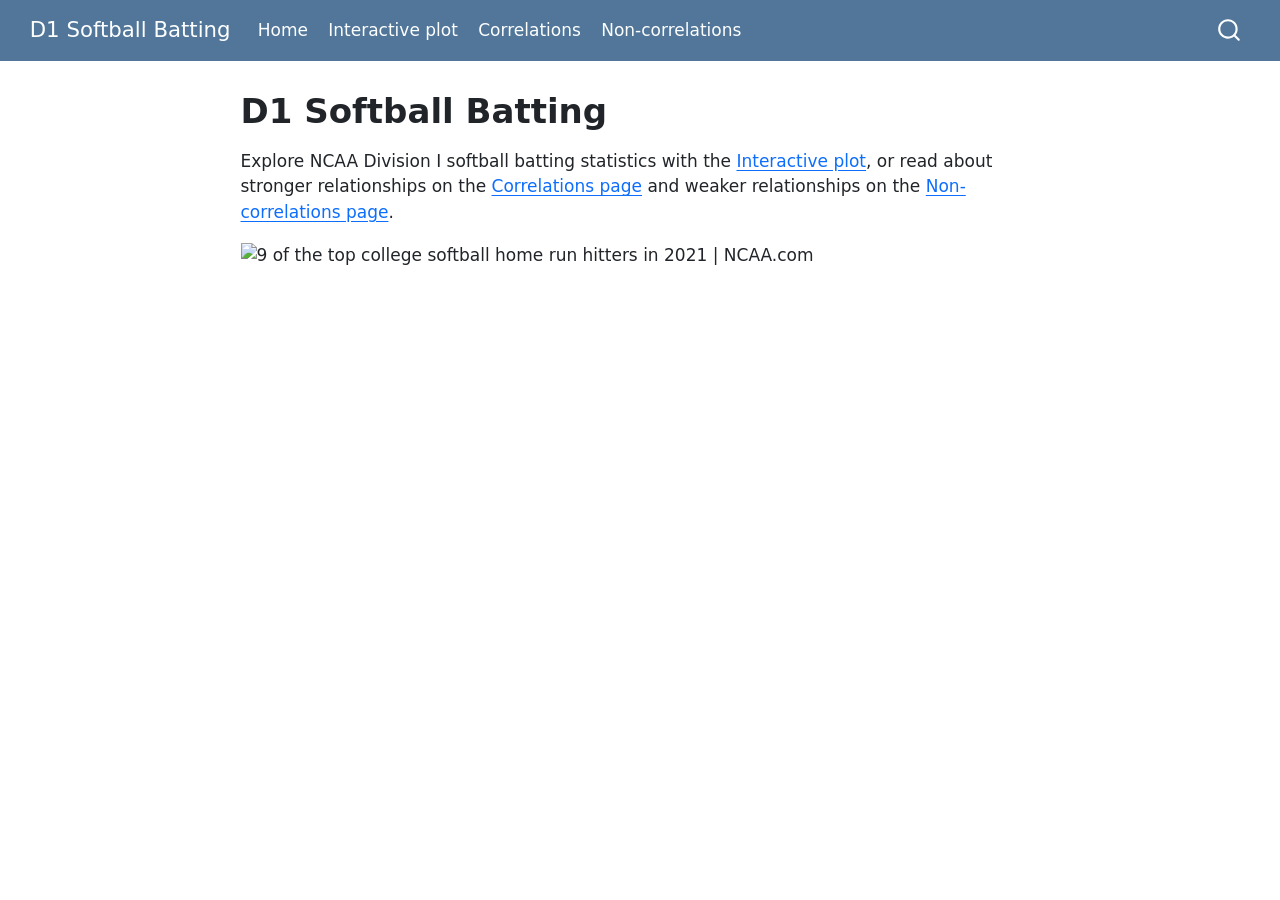
==== index.html @ 44b13c11 "Built site for gh-pages" ====
<!DOCTYPE html>
<html xmlns="http://www.w3.org/1999/xhtml" lang="en" xml:lang="en"><head>

<meta charset="utf-8">
<meta name="generator" content="quarto-1.10.19">

<meta name="viewport" content="width=device-width, initial-scale=1.0, user-scalable=yes">


<title>D1 Softball Batting</title>
<style>
/* Default styles provided by pandoc.
** See https://pandoc.org/MANUAL.html#variables-for-html for config info.
*/
span.smallcaps{font-variant: small-caps;}
div.columns{display: flex; gap: 1.5em;}
div.column{flex: auto;}
@media screen {
div.columns{gap: min(4vw, 1.5em);}
div.column{overflow-x: auto;}
}
div.hanging-indent{margin-left: 1.5em; text-indent: -1.5em;}
ul.task-list{list-style: none;}
ul.task-list li input[type="checkbox"] {
  width: 0.8em;
  margin: 0 0.8em 0.2em -1em; /* quarto-specific, see https://github.com/quarto-dev/quarto-cli/issues/4556 */ 
  vertical-align: middle;
}
</style>


<script src="site_libs/quarto-nav/quarto-nav.js"></script>
<script src="site_libs/quarto-nav/headroom.min.js"></script>
<script src="site_libs/clipboard/clipboard.min.js"></script>
<script src="site_libs/quarto-search/autocomplete.umd.js"></script>
<script src="site_libs/quarto-search/fuse.min.js"></script>
<script src="site_libs/quarto-search/quarto-search.js"></script>
<meta name="quarto:offset" content="./">
<script src="site_libs/quarto-html/quarto.js" type="module"></script>
<script src="site_libs/quarto-html/tabsets/tabsets.js" type="module"></script>
<script src="site_libs/quarto-html/popper.min.js"></script>
<script src="site_libs/quarto-html/tippy.umd.min.js"></script>
<script src="site_libs/quarto-html/anchor.min.js"></script>
<link href="site_libs/quarto-html/tippy.css" rel="stylesheet">
<link href="site_libs/quarto-html/quarto-syntax-highlighting-bf27225e3a48a9273f3daa8f8e829971.css" rel="stylesheet" id="quarto-text-highlighting-styles">
<script src="site_libs/bootstrap/bootstrap.min.js"></script>
<link href="site_libs/bootstrap/bootstrap-icons.css" rel="stylesheet">
<link href="site_libs/bootstrap/bootstrap-8c69f6d005a5e6627934705eb737d028.min.css" rel="stylesheet" append-hash="true" id="quarto-bootstrap" data-mode="light">
<script id="quarto-search-options" type="application/json">{
  "location": "navbar",
  "copy-button": false,
  "collapse-after": 3,
  "panel-placement": "end",
  "type": "overlay",
  "limit": 50,
  "keyboard-shortcut": [
    "f",
    "/",
    "s"
  ],
  "show-item-context": false,
  "language": {
    "search-no-results-text": "No results",
    "search-matching-documents-text": "matching documents",
    "search-copy-link-title": "Copy link to search",
    "search-hide-matches-text": "Hide additional matches",
    "search-more-match-text": "more match in this document",
    "search-more-matches-text": "more matches in this document",
    "search-clear-button-title": "Clear",
    "search-text-placeholder": "",
    "search-detached-cancel-button-title": "Cancel",
    "search-submit-button-title": "Submit",
    "search-label": "Search"
  }
}</script>


</head>

<body class="nav-fixed fullcontent quarto-light">

<div id="quarto-search-results"></div>
  <header id="quarto-header" class="headroom fixed-top">
    <nav class="navbar navbar-expand-lg " data-bs-theme="dark">
      <div class="navbar-container container-fluid">
      <div class="navbar-brand-container mx-auto">
    <a class="navbar-brand" href="./index.html">
    <span class="navbar-title">D1 Softball Batting</span>
    </a>
  </div>
            <div id="quarto-search" class="" title="Search"></div>
          <button class="navbar-toggler" type="button" data-bs-toggle="collapse" data-bs-target="#navbarCollapse" aria-controls="navbarCollapse" role="menu" aria-expanded="false" aria-label="Toggle navigation" onclick="if (window.quartoToggleHeadroom) { window.quartoToggleHeadroom(); }">
  <span class="navbar-toggler-icon"></span>
</button>
          <div class="collapse navbar-collapse" id="navbarCollapse">
            <ul class="navbar-nav navbar-nav-scroll me-auto">
  <li class="nav-item">
    <a class="nav-link active" href="./index.html" aria-current="page"> 
<span class="menu-text">Home</span></a>
  </li>  
  <li class="nav-item">
    <a class="nav-link" href="./explorer.html"> 
<span class="menu-text">Interactive plot</span></a>
  </li>  
  <li class="nav-item">
    <a class="nav-link" href="./correlations.html"> 
<span class="menu-text">Correlations</span></a>
  </li>  
  <li class="nav-item">
    <a class="nav-link" href="./non-correlations.html"> 
<span class="menu-text">Non-correlations</span></a>
  </li>  
</ul>
          </div> <!-- /navcollapse -->
            <div class="quarto-navbar-tools">
</div>
      </div> <!-- /container-fluid -->
    </nav>
</header>
<!-- content -->
<div id="quarto-content" class="quarto-container page-columns page-rows-contents page-layout-article page-navbar">
<!-- sidebar -->
<!-- margin-sidebar -->
    
<!-- main -->
<main class="content" id="quarto-document-content">

<header id="title-block-header" class="quarto-title-block default">
<div class="quarto-title">
<h1 class="title">D1 Softball Batting</h1>
</div>



<div class="quarto-title-meta">

    
  
    
  </div>
  


</header>


<p>Explore NCAA Division I softball batting statistics with the <a href="./explorer.html">Interactive plot</a>, or read about stronger relationships on the <a href="./correlations.html">Correlations page</a> and weaker relationships on the <a href="./non-correlations.html">Non-correlations page</a>.</p>
<p><img src="https://encrypted-tbn0.gstatic.com/images?q=tbn:ANd9GcQNzGOpa0zYvVgouR3cxy4oEBfyq5aZqJTskGK_5NCcxg&amp;s=10" alt="9 of the top college softball home run hitters in 2021 | NCAA.com" style="width: 100%; height: auto;"></p>



</main> <!-- /main -->
<script id="quarto-html-after-body" type="application/javascript">
  window.document.addEventListener("DOMContentLoaded", function (event) {
    const icon = "";
    const anchorJS = new window.AnchorJS();
    anchorJS.options = {
      placement: 'right',
      icon: icon
    };
    anchorJS.add('.anchored');
    const isCodeAnnotation = (el) => {
      for (const clz of el.classList) {
        if (clz.startsWith('code-annotation-')) {                     
          return true;
        }
      }
      return false;
    }
    const onCopySuccess = function(e) {
      // button target
      const button = e.trigger;
      // don't keep focus
      button.blur();
      // flash "checked"
      button.classList.add('code-copy-button-checked');
      var currentTitle = button.getAttribute("title");
      button.setAttribute("title", "Copied!");
      let tooltip;
      if (window.bootstrap) {
        button.setAttribute("data-bs-toggle", "tooltip");
        button.setAttribute("data-bs-placement", "left");
        button.setAttribute("data-bs-title", "Copied!");
        tooltip = new bootstrap.Tooltip(button, 
          { trigger: "manual", 
            customClass: "code-copy-button-tooltip",
            offset: [0, -8]});
        tooltip.show();    
      }
      setTimeout(function() {
        if (tooltip) {
          tooltip.hide();
          button.removeAttribute("data-bs-title");
          button.removeAttribute("data-bs-toggle");
          button.removeAttribute("data-bs-placement");
        }
        button.setAttribute("title", currentTitle);
        button.classList.remove('code-copy-button-checked');
      }, 1000);
      // clear code selection
      e.clearSelection();
    }
    const getTextToCopy = function(trigger) {
      const outerScaffold = trigger.parentElement.cloneNode(true);
      const codeEl = outerScaffold.querySelector('code');
      for (const childEl of codeEl.children) {
        if (isCodeAnnotation(childEl)) {
          childEl.remove();
        }
      }
      return codeEl.innerText;
    }
    const clipboard = new window.ClipboardJS('.code-copy-button:not([data-in-quarto-modal])', {
      text: getTextToCopy
    });
    clipboard.on('success', onCopySuccess);
    if (window.document.getElementById('quarto-embedded-source-code-modal')) {
      const clipboardModal = new window.ClipboardJS('.code-copy-button[data-in-quarto-modal]', {
        text: getTextToCopy,
        container: window.document.getElementById('quarto-embedded-source-code-modal')
      });
      clipboardModal.on('success', onCopySuccess);
    }
      var localhostRegex = new RegExp(/^(?:http|https):\/\/localhost\:?[0-9]*\//);
      var mailtoRegex = new RegExp(/^mailto:/);
        var filterRegex = new RegExp('/' + window.location.host + '/');
      var isInternal = (href) => {
          return filterRegex.test(href) || localhostRegex.test(href) || mailtoRegex.test(href);
      }
      // Inspect non-navigation links and adorn them if external
     var links = window.document.querySelectorAll('a[href]:not(.nav-link):not(.navbar-brand):not(.toc-action):not(.sidebar-link):not(.sidebar-item-toggle):not(.pagination-link):not(.no-external):not([aria-hidden]):not(.dropdown-item):not(.quarto-navigation-tool):not(.about-link)');
      for (var i=0; i<links.length; i++) {
        const link = links[i];
        if (!isInternal(link.href)) {
          // undo the damage that might have been done by quarto-nav.js in the case of
          // links that we want to consider external
          if (link.dataset.originalHref !== undefined) {
            link.href = link.dataset.originalHref;
          }
        }
      }
    function tippyHover(el, contentFn, onTriggerFn, onUntriggerFn) {
      const config = {
        allowHTML: true,
        maxWidth: 500,
        delay: 100,
        arrow: false,
        appendTo: function(el) {
            return el.parentElement;
        },
        interactive: true,
        interactiveBorder: 10,
        theme: 'quarto',
        placement: 'bottom-start',
      };
      if (contentFn) {
        config.content = contentFn;
      }
      if (onTriggerFn) {
        config.onTrigger = onTriggerFn;
      }
      if (onUntriggerFn) {
        config.onUntrigger = onUntriggerFn;
      }
      window.tippy(el, config); 
    }
    const noterefs = window.document.querySelectorAll('a[role="doc-noteref"]');
    for (var i=0; i<noterefs.length; i++) {
      const ref = noterefs[i];
      tippyHover(ref, function() {
        // use id or data attribute instead here
        let href = ref.getAttribute('data-footnote-href') || ref.getAttribute('href');
        try { href = new URL(href).hash; } catch {}
        const id = href.replace(/^#\/?/, "");
        const note = window.document.getElementById(id);
        if (note) {
          return note.innerHTML;
        } else {
          return "";
        }
      });
    }
    const xrefs = window.document.querySelectorAll('a.quarto-xref');
    const processXRef = (id, note) => {
      // Strip column container classes
      const stripColumnClz = (el) => {
        el.classList.remove("page-full", "page-columns");
        if (el.children) {
          for (const child of el.children) {
            stripColumnClz(child);
          }
        }
      }
      stripColumnClz(note)
      if (id === null || id.startsWith('sec-')) {
        // Special case sections, only their first couple elements
        const container = document.createElement("div");
        if (note.children && note.children.length > 2) {
          container.appendChild(note.children[0].cloneNode(true));
          for (let i = 1; i < note.children.length; i++) {
            const child = note.children[i];
            if (child.tagName === "P" && child.innerText === "") {
              continue;
            } else {
              container.appendChild(child.cloneNode(true));
              break;
            }
          }
          if (window.Quarto?.typesetMath) {
            window.Quarto.typesetMath(container);
          }
          return container.innerHTML
        } else {
          if (window.Quarto?.typesetMath) {
            window.Quarto.typesetMath(note);
          }
          return note.innerHTML;
        }
      } else {
        // Remove any anchor links if they are present
        const anchorLink = note.querySelector('a.anchorjs-link');
        if (anchorLink) {
          anchorLink.remove();
        }
        if (window.Quarto?.typesetMath) {
          window.Quarto.typesetMath(note);
        }
        if (note.classList.contains("callout")) {
          return note.outerHTML;
        } else {
          return note.innerHTML;
        }
      }
    }
    for (var i=0; i<xrefs.length; i++) {
      const xref = xrefs[i];
      tippyHover(xref, undefined, function(instance) {
        instance.disable();
        let url = xref.getAttribute('href');
        let hash = undefined; 
        if (url.startsWith('#')) {
          hash = url;
        } else {
          try { hash = new URL(url).hash; } catch {}
        }
        if (hash) {
          const id = hash.replace(/^#\/?/, "");
          const note = window.document.getElementById(id);
          if (note !== null) {
            try {
              const html = processXRef(id, note.cloneNode(true));
              instance.setContent(html);
            } finally {
              instance.enable();
              instance.show();
            }
          } else {
            // See if we can fetch this
            fetch(url.split('#')[0])
            .then(res => res.text())
            .then(html => {
              const parser = new DOMParser();
              const htmlDoc = parser.parseFromString(html, "text/html");
              const note = htmlDoc.getElementById(id);
              if (note !== null) {
                const html = processXRef(id, note);
                instance.setContent(html);
              } 
            }).finally(() => {
              instance.enable();
              instance.show();
            });
          }
        } else {
          // See if we can fetch a full url (with no hash to target)
          // This is a special case and we should probably do some content thinning / targeting
          fetch(url)
          .then(res => res.text())
          .then(html => {
            const parser = new DOMParser();
            const htmlDoc = parser.parseFromString(html, "text/html");
            const note = htmlDoc.querySelector('main.content');
            if (note !== null) {
              // This should only happen for chapter cross references
              // (since there is no id in the URL)
              // remove the first header
              if (note.children.length > 0 && note.children[0].tagName === "HEADER") {
                note.children[0].remove();
              }
              const html = processXRef(null, note);
              instance.setContent(html);
            } 
          }).finally(() => {
            instance.enable();
            instance.show();
          });
        }
      }, function(instance) {
      });
    }
        let selectedAnnoteEl;
        const selectorForAnnotation = ( cell, annotation) => {
          let cellAttr = 'data-code-cell="' + cell + '"';
          let lineAttr = 'data-code-annotation="' +  annotation + '"';
          const selector = 'span[' + cellAttr + '][' + lineAttr + ']';
          return selector;
        }
        const selectCodeLines = (annoteEl) => {
          const doc = window.document;
          const targetCell = annoteEl.getAttribute("data-target-cell");
          const targetAnnotation = annoteEl.getAttribute("data-target-annotation");
          const annoteSpan = window.document.querySelector(selectorForAnnotation(targetCell, targetAnnotation));
          const lines = annoteSpan.getAttribute("data-code-lines").split(",");
          const lineIds = lines.map((line) => {
            return targetCell + "-" + line;
          })
          let top = null;
          let height = null;
          let parent = null;
          if (lineIds.length > 0) {
              //compute the position of the single el (top and bottom and make a div)
              const el = window.document.getElementById(lineIds[0]);
              top = el.offsetTop;
              height = el.offsetHeight;
              parent = el.parentElement.parentElement;
            if (lineIds.length > 1) {
              const lastEl = window.document.getElementById(lineIds[lineIds.length - 1]);
              const bottom = lastEl.offsetTop + lastEl.offsetHeight;
              height = bottom - top;
            }
            if (top !== null && height !== null && parent !== null) {
              // cook up a div (if necessary) and position it 
              let div = window.document.getElementById("code-annotation-line-highlight");
              if (div === null) {
                div = window.document.createElement("div");
                div.setAttribute("id", "code-annotation-line-highlight");
                div.style.position = 'absolute';
                parent.appendChild(div);
              }
              div.style.top = top - 2 + "px";
              div.style.height = height + 4 + "px";
              div.style.left = 0;
              let gutterDiv = window.document.getElementById("code-annotation-line-highlight-gutter");
              if (gutterDiv === null) {
                gutterDiv = window.document.createElement("div");
                gutterDiv.setAttribute("id", "code-annotation-line-highlight-gutter");
                gutterDiv.style.position = 'absolute';
                const codeCell = window.document.getElementById(targetCell);
                const gutter = codeCell.querySelector('.code-annotation-gutter');
                gutter.appendChild(gutterDiv);
              }
              gutterDiv.style.top = top - 2 + "px";
              gutterDiv.style.height = height + 4 + "px";
            }
            selectedAnnoteEl = annoteEl;
          }
        };
        const unselectCodeLines = () => {
          const elementsIds = ["code-annotation-line-highlight", "code-annotation-line-highlight-gutter"];
          elementsIds.forEach((elId) => {
            const div = window.document.getElementById(elId);
            if (div) {
              div.remove();
            }
          });
          selectedAnnoteEl = undefined;
        };
          // Handle positioning of the toggle
      window.addEventListener(
        "resize",
        throttle(() => {
          elRect = undefined;
          if (selectedAnnoteEl) {
            selectCodeLines(selectedAnnoteEl);
          }
        }, 10)
      );
      function throttle(fn, ms) {
      let throttle = false;
      let timer;
        return (...args) => {
          if(!throttle) { // first call gets through
              fn.apply(this, args);
              throttle = true;
          } else { // all the others get throttled
              if(timer) clearTimeout(timer); // cancel #2
              timer = setTimeout(() => {
                fn.apply(this, args);
                timer = throttle = false;
              }, ms);
          }
        };
      }
        // Attach click handler to the DT
        const annoteDls = window.document.querySelectorAll('dt[data-target-cell]');
        for (const annoteDlNode of annoteDls) {
          annoteDlNode.addEventListener('click', (event) => {
            const clickedEl = event.target;
            if (clickedEl !== selectedAnnoteEl) {
              unselectCodeLines();
              const activeEl = window.document.querySelector('dt[data-target-cell].code-annotation-active');
              if (activeEl) {
                activeEl.classList.remove('code-annotation-active');
              }
              selectCodeLines(clickedEl);
              clickedEl.classList.add('code-annotation-active');
            } else {
              // Unselect the line
              unselectCodeLines();
              clickedEl.classList.remove('code-annotation-active');
            }
          });
        }
    const findCites = (el) => {
      const parentEl = el.parentElement;
      if (parentEl) {
        const cites = parentEl.dataset.cites;
        if (cites) {
          return {
            el,
            cites: cites.split(' ')
          };
        } else {
          return findCites(el.parentElement)
        }
      } else {
        return undefined;
      }
    };
    var bibliorefs = window.document.querySelectorAll('a[role="doc-biblioref"]');
    for (var i=0; i<bibliorefs.length; i++) {
      const ref = bibliorefs[i];
      const citeInfo = findCites(ref);
      if (citeInfo) {
        tippyHover(citeInfo.el, function() {
          var popup = window.document.createElement('div');
          citeInfo.cites.forEach(function(cite) {
            var citeDiv = window.document.createElement('div');
            citeDiv.classList.add('hanging-indent');
            citeDiv.classList.add('csl-entry');
            var biblioDiv = window.document.getElementById('ref-' + cite);
            if (biblioDiv) {
              citeDiv.innerHTML = biblioDiv.innerHTML;
            }
            popup.appendChild(citeDiv);
          });
          return popup.innerHTML;
        });
      }
    }
  });
  </script>
</div> <!-- /content -->




</body></html>
---- site_libs/quarto-html/tippy.css ----
.tippy-box[data-animation=fade][data-state=hidden]{opacity:0}[data-tippy-root]{max-width:calc(100vw - 10px)}.tippy-box{position:relative;background-color:#333;color:#fff;border-radius:4px;font-size:14px;line-height:1.4;white-space:normal;outline:0;transition-property:transform,visibility,opacity}.tippy-box[data-placement^=top]>.tippy-arrow{bottom:0}.tippy-box[data-placement^=top]>.tippy-arrow:before{bottom:-7px;left:0;border-width:8px 8px 0;border-top-color:initial;transform-origin:center top}.tippy-box[data-placement^=bottom]>.tippy-arrow{top:0}.tippy-box[data-placement^=bottom]>.tippy-arrow:before{top:-7px;left:0;border-width:0 8px 8px;border-bottom-color:initial;transform-origin:center bottom}.tippy-box[data-placement^=left]>.tippy-arrow{right:0}.tippy-box[data-placement^=left]>.tippy-arrow:before{border-width:8px 0 8px 8px;border-left-color:initial;right:-7px;transform-origin:center left}.tippy-box[data-placement^=right]>.tippy-arrow{left:0}.tippy-box[data-placement^=right]>.tippy-arrow:before{left:-7px;border-width:8px 8px 8px 0;border-right-color:initial;transform-origin:center right}.tippy-box[data-inertia][data-state=visible]{transition-timing-function:cubic-bezier(.54,1.5,.38,1.11)}.tippy-arrow{width:16px;height:16px;color:#333}.tippy-arrow:before{content:"";position:absolute;border-color:transparent;border-style:solid}.tippy-content{position:relative;padding:5px 9px;z-index:1}
---- site_libs/quarto-html/quarto-syntax-highlighting-bf27225e3a48a9273f3daa8f8e829971.css ----
/* quarto syntax highlight colors */
:root {
  --quarto-hl-ot-color: #003B4F;
  --quarto-hl-at-color: #657422;
  --quarto-hl-ss-color: #20794D;
  --quarto-hl-an-color: #5E5E5E;
  --quarto-hl-fu-color: #4758AB;
  --quarto-hl-st-color: #20794D;
  --quarto-hl-cf-color: #003B4F;
  --quarto-hl-op-color: #5E5E5E;
  --quarto-hl-er-color: #AD0000;
  --quarto-hl-bn-color: #AD0000;
  --quarto-hl-al-color: #AD0000;
  --quarto-hl-va-color: #111111;
  --quarto-hl-bu-color: inherit;
  --quarto-hl-ex-color: inherit;
  --quarto-hl-pp-color: #AD0000;
  --quarto-hl-in-color: #5E5E5E;
  --quarto-hl-vs-color: #20794D;
  --quarto-hl-wa-color: #5E5E5E;
  --quarto-hl-do-color: #5E5E5E;
  --quarto-hl-im-color: #00769E;
  --quarto-hl-ch-color: #20794D;
  --quarto-hl-dt-color: #AD0000;
  --quarto-hl-fl-color: #AD0000;
  --quarto-hl-co-color: #5E5E5E;
  --quarto-hl-cv-color: #5E5E5E;
  --quarto-hl-cn-color: #8f5902;
  --quarto-hl-sc-color: #5E5E5E;
  --quarto-hl-dv-color: #AD0000;
  --quarto-hl-kw-color: #003B4F;
}

/* other quarto variables */
:root {
  --quarto-font-monospace: SFMono-Regular, Menlo, Monaco, Consolas, "Liberation Mono", "Courier New", monospace;
}

/* syntax highlight based on Pandoc's rules */
pre > code.sourceCode > span {
  color: #003B4F;
}

code.sourceCode > span {
  color: #003B4F;
}

div.sourceCode,
div.sourceCode pre.sourceCode {
  color: #003B4F;
}

/* Normal */
code span {
  color: #003B4F;
}

/* Alert */
code span.al {
  color: #AD0000;
  font-style: inherit;
}

/* Annotation */
code span.an {
  color: #5E5E5E;
  font-style: inherit;
}

/* Attribute */
code span.at {
  color: #657422;
  font-style: inherit;
}

/* BaseN */
code span.bn {
  color: #AD0000;
  font-style: inherit;
}

/* BuiltIn */
code span.bu {
  font-style: inherit;
}

/* ControlFlow */
code span.cf {
  color: #003B4F;
  font-weight: bold;
  font-style: inherit;
}

/* Char */
code span.ch {
  color: #20794D;
  font-style: inherit;
}

/* Constant */
code span.cn {
  color: #8f5902;
  font-style: inherit;
}

/* Comment */
code span.co {
  color: #5E5E5E;
  font-style: inherit;
}

/* CommentVar */
code span.cv {
  color: #5E5E5E;
  font-style: italic;
}

/* Documentation */
code span.do {
  color: #5E5E5E;
  font-style: italic;
}

/* DataType */
code span.dt {
  color: #AD0000;
  font-style: inherit;
}

/* DecVal */
code span.dv {
  color: #AD0000;
  font-style: inherit;
}

/* Error */
code span.er {
  color: #AD0000;
  font-style: inherit;
}

/* Extension */
code span.ex {
  font-style: inherit;
}

/* Float */
code span.fl {
  color: #AD0000;
  font-style: inherit;
}

/* Function */
code span.fu {
  color: #4758AB;
  font-style: inherit;
}

/* Import */
code span.im {
  color: #00769E;
  font-style: inherit;
}

/* Information */
code span.in {
  color: #5E5E5E;
  font-style: inherit;
}

/* Keyword */
code span.kw {
  color: #003B4F;
  font-weight: bold;
  font-style: inherit;
}

/* Operator */
code span.op {
  color: #5E5E5E;
  font-style: inherit;
}

/* Other */
code span.ot {
  color: #003B4F;
  font-style: inherit;
}

/* Preprocessor */
code span.pp {
  color: #AD0000;
  font-style: inherit;
}

/* SpecialChar */
code span.sc {
  color: #5E5E5E;
  font-style: inherit;
}

/* SpecialString */
code span.ss {
  color: #20794D;
  font-style: inherit;
}

/* String */
code span.st {
  color: #20794D;
  font-style: inherit;
}

/* Variable */
code span.va {
  color: #111111;
  font-style: inherit;
}

/* VerbatimString */
code span.vs {
  color: #20794D;
  font-style: inherit;
}

/* Warning */
code span.wa {
  color: #5E5E5E;
  font-style: italic;
}

.prevent-inlining {
  content: "</";
}

/*# sourceMappingURL=8be38f48d34c45af72792cbd699585e7.css.map */
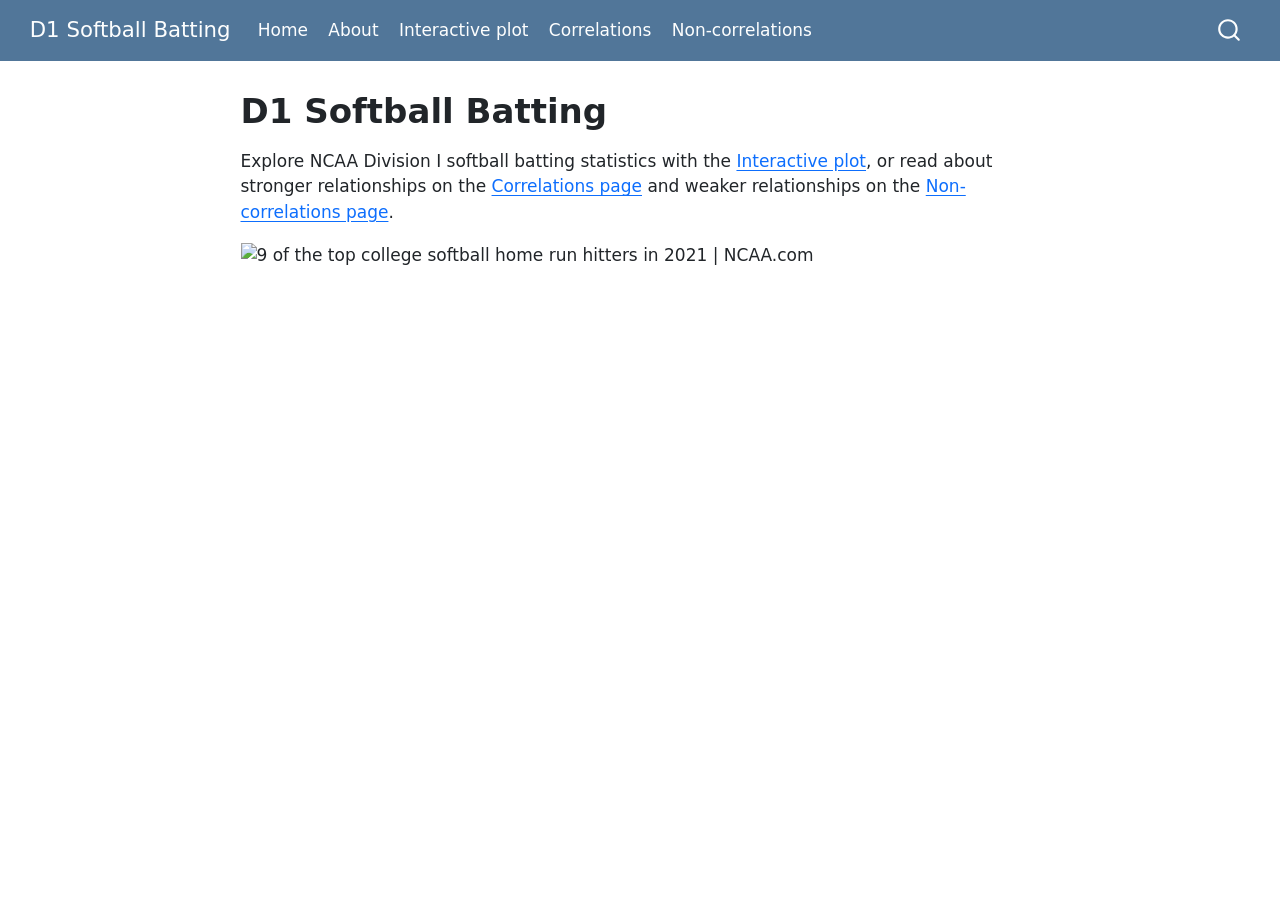
==== commit 1a5243b3: "Built site for gh-pages" ====
--- a/index.html
+++ b/index.html
@@ -99,6 +99,10 @@
 <span class="menu-text">Home</span></a>
   </li>  
   <li class="nav-item">
+    <a class="nav-link" href="./about.html"> 
+<span class="menu-text">About</span></a>
+  </li>  
+  <li class="nav-item">
     <a class="nav-link" href="./explorer.html"> 
 <span class="menu-text">Interactive plot</span></a>
   </li>  
@@ -223,7 +227,7 @@
     }
       var localhostRegex = new RegExp(/^(?:http|https):\/\/localhost\:?[0-9]*\//);
       var mailtoRegex = new RegExp(/^mailto:/);
-        var filterRegex = new RegExp('/' + window.location.host + '/');
+        var filterRegex = new RegExp("https:\/\/solenia-21\.github\.io\/D1-softball-batting\/");
       var isInternal = (href) => {
           return filterRegex.test(href) || localhostRegex.test(href) || mailtoRegex.test(href);
       }
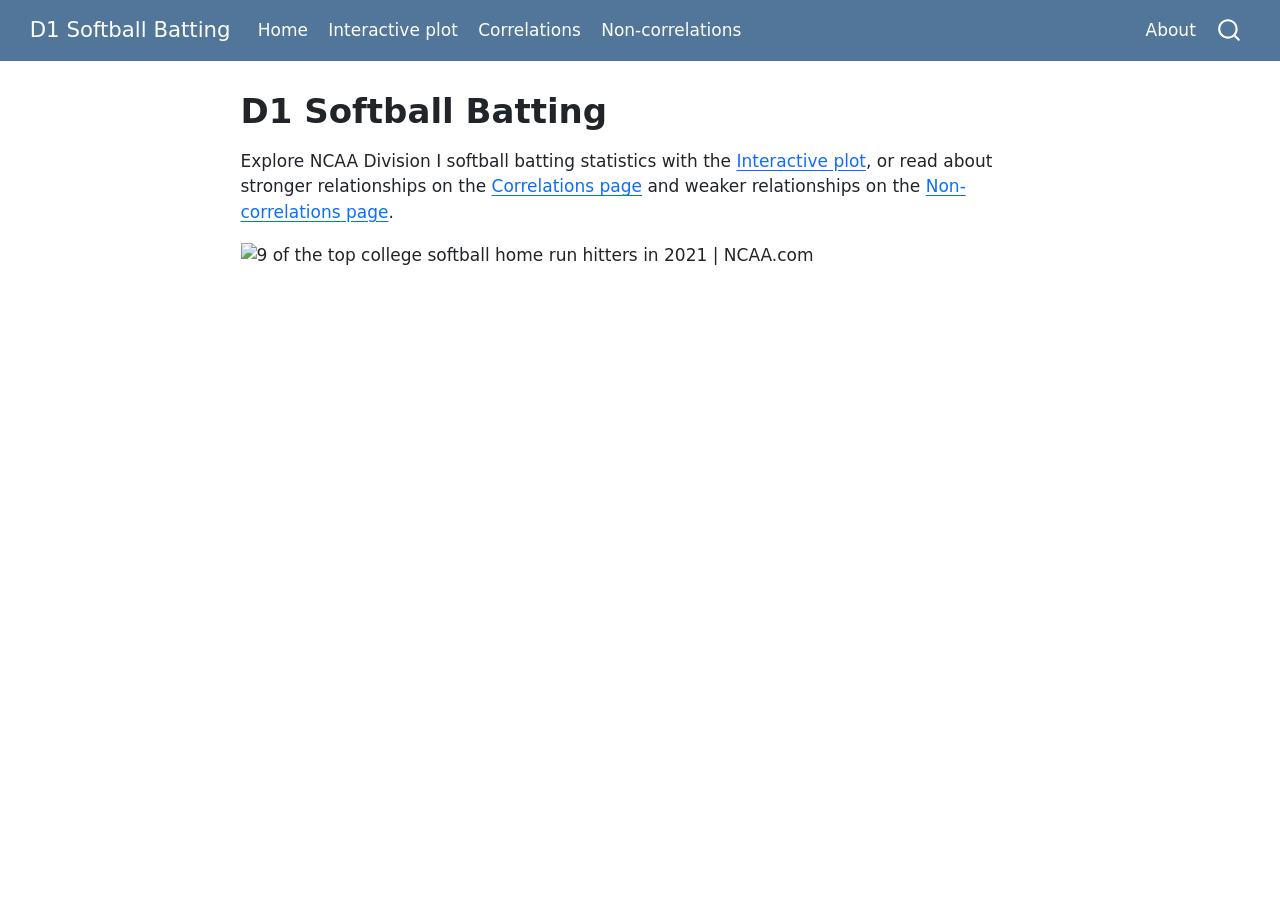
==== commit 0d816f0a: "Built site for gh-pages" ====
--- a/index.html
+++ b/index.html
@@ -99,10 +99,6 @@
 <span class="menu-text">Home</span></a>
   </li>  
   <li class="nav-item">
-    <a class="nav-link" href="./about.html"> 
-<span class="menu-text">About</span></a>
-  </li>  
-  <li class="nav-item">
     <a class="nav-link" href="./explorer.html"> 
 <span class="menu-text">Interactive plot</span></a>
   </li>  
@@ -113,6 +109,12 @@
   <li class="nav-item">
     <a class="nav-link" href="./non-correlations.html"> 
 <span class="menu-text">Non-correlations</span></a>
+  </li>  
+</ul>
+            <ul class="navbar-nav navbar-nav-scroll ms-auto">
+  <li class="nav-item">
+    <a class="nav-link" href="./about.html"> 
+<span class="menu-text">About</span></a>
   </li>  
 </ul>
           </div> <!-- /navcollapse -->
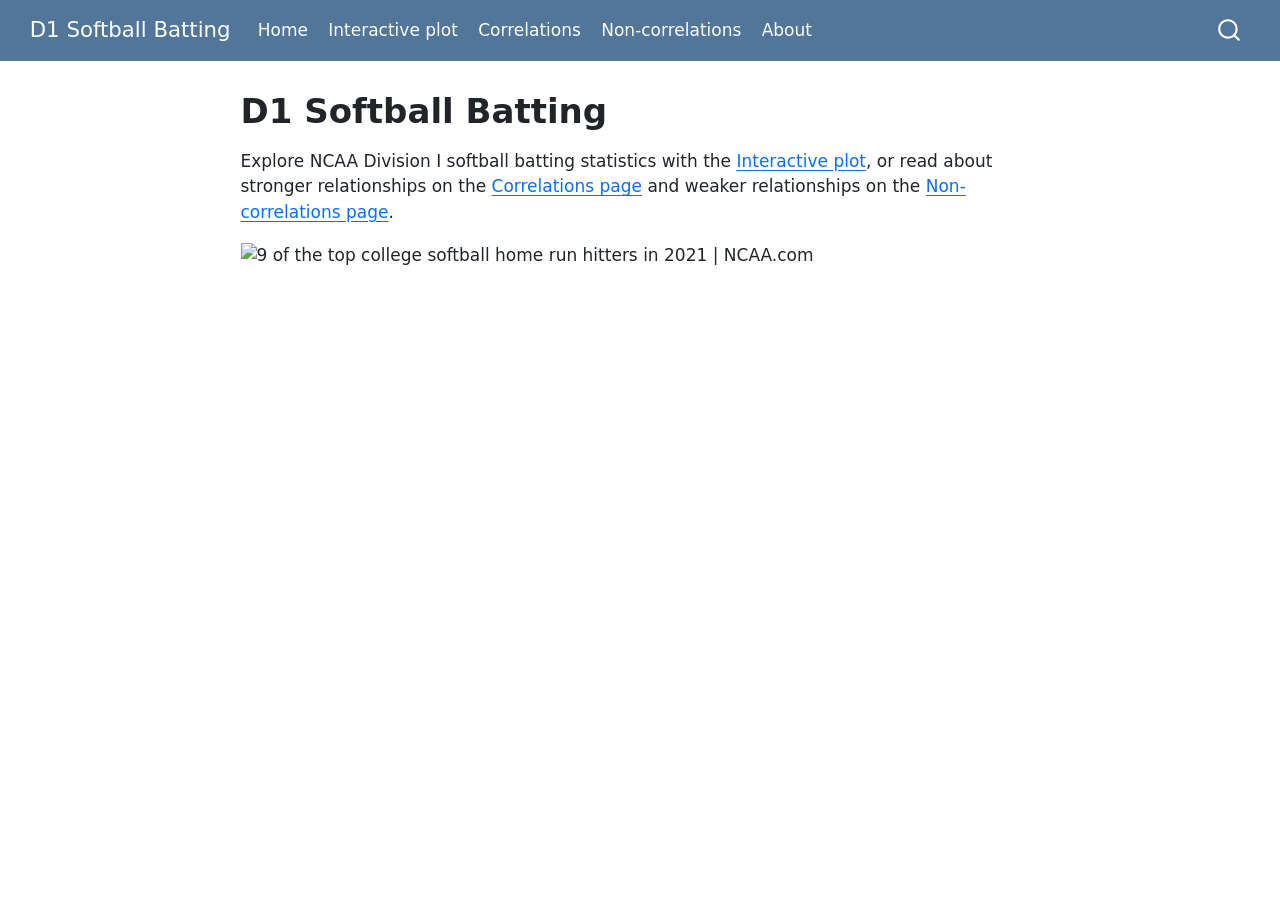
==== commit cb36d63b: "Built site for gh-pages" ====
--- a/index.html
+++ b/index.html
@@ -110,8 +110,6 @@
     <a class="nav-link" href="./non-correlations.html"> 
 <span class="menu-text">Non-correlations</span></a>
   </li>  
-</ul>
-            <ul class="navbar-nav navbar-nav-scroll ms-auto">
   <li class="nav-item">
     <a class="nav-link" href="./about.html"> 
 <span class="menu-text">About</span></a>
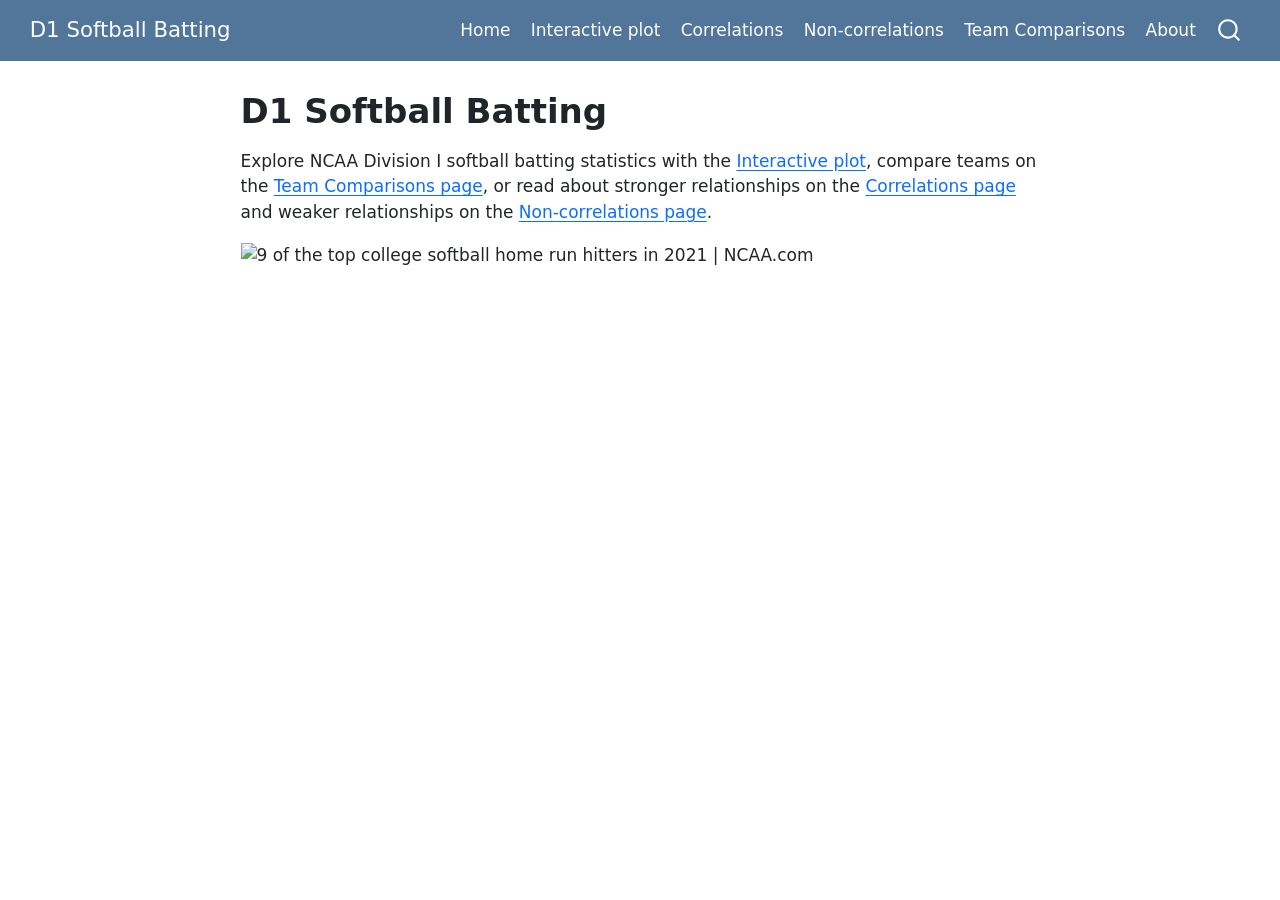
==== commit 5e50faea: "Built site for gh-pages" ====
--- a/index.html
+++ b/index.html
@@ -93,7 +93,7 @@
   <span class="navbar-toggler-icon"></span>
 </button>
           <div class="collapse navbar-collapse" id="navbarCollapse">
-            <ul class="navbar-nav navbar-nav-scroll me-auto">
+            <ul class="navbar-nav navbar-nav-scroll ms-auto">
   <li class="nav-item">
     <a class="nav-link active" href="./index.html" aria-current="page"> 
 <span class="menu-text">Home</span></a>
@@ -109,6 +109,10 @@
   <li class="nav-item">
     <a class="nav-link" href="./non-correlations.html"> 
 <span class="menu-text">Non-correlations</span></a>
+  </li>  
+  <li class="nav-item">
+    <a class="nav-link" href="./team-comparisons.html"> 
+<span class="menu-text">Team Comparisons</span></a>
   </li>  
   <li class="nav-item">
     <a class="nav-link" href="./about.html"> 
@@ -148,7 +152,7 @@
 </header>
 
 
-<p>Explore NCAA Division I softball batting statistics with the <a href="./explorer.html">Interactive plot</a>, or read about stronger relationships on the <a href="./correlations.html">Correlations page</a> and weaker relationships on the <a href="./non-correlations.html">Non-correlations page</a>.</p>
+<p>Explore NCAA Division I softball batting statistics with the <a href="./explorer.html">Interactive plot</a>, compare teams on the <a href="./team-comparisons.html">Team Comparisons page</a>, or read about stronger relationships on the <a href="./correlations.html">Correlations page</a> and weaker relationships on the <a href="./non-correlations.html">Non-correlations page</a>.</p>
 <p><img src="https://encrypted-tbn0.gstatic.com/images?q=tbn:ANd9GcQNzGOpa0zYvVgouR3cxy4oEBfyq5aZqJTskGK_5NCcxg&amp;s=10" alt="9 of the top college softball home run hitters in 2021 | NCAA.com" style="width: 100%; height: auto;"></p>
 
 
